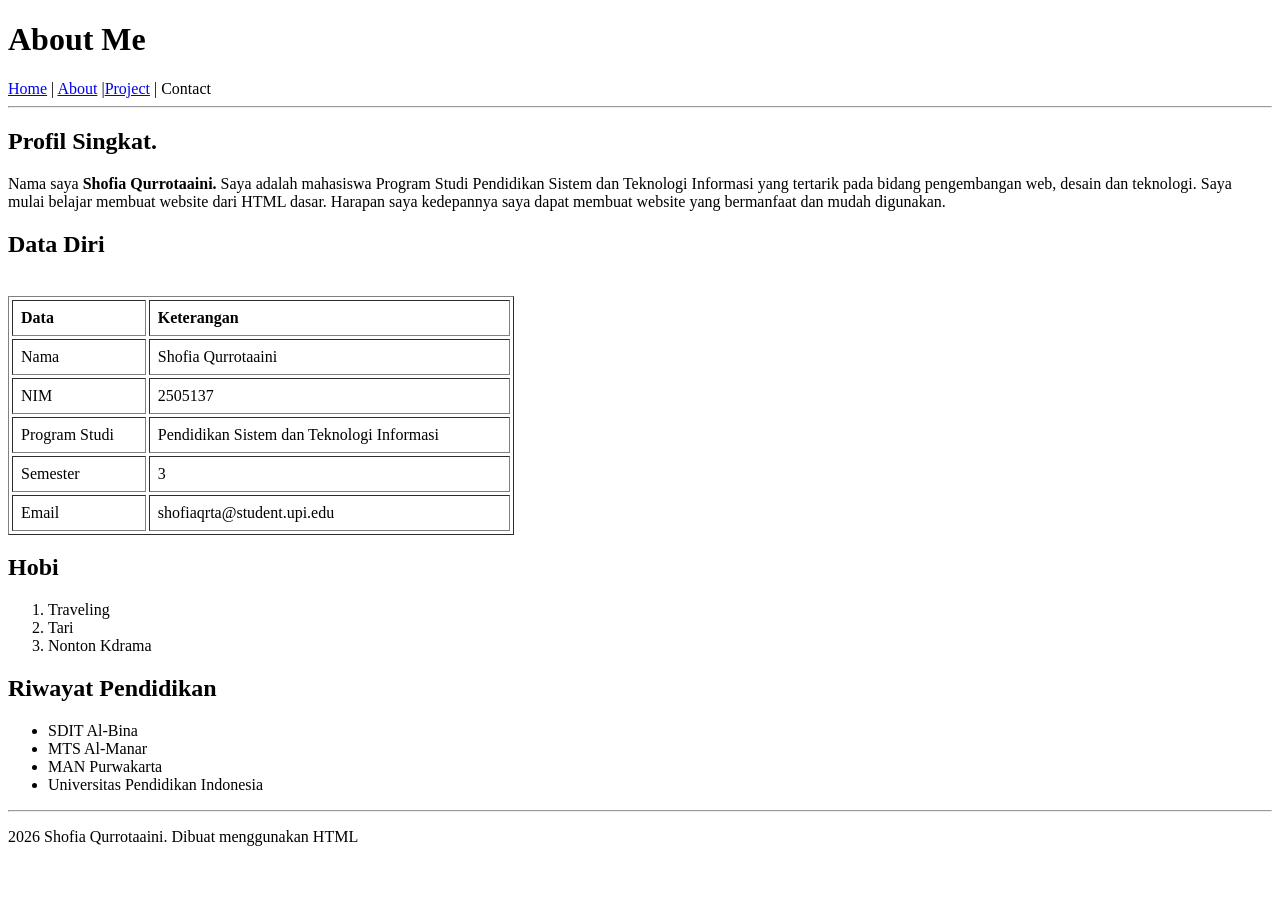
==== about.html @ 13aec9b3 "commit pertama tgl 9/9/2026" ====
<!doctype html>
<html lang="id">
  <head>
    <meta charset="UTF-8" />
    <title>Struktur Dasar HTML</title>
  </head>
  <body>
    <!-- Konten halaman ditulis di dalam body -->
    <h1>About Me</h1>
    <nav>
      <a href="Home.html">Home</a> | <a href="About.html">About</a> |<a
        href="Project.html"
        >Project</a
      >
      |
      <pa href="Contact.html">Contact</a>
    </nav>
    <hr>
    <h2>Profil Singkat.</h2>
    <p>
     Nama saya <strong>Shofia Qurrotaaini.</strong> Saya adalah mahasiswa Program Studi Pendidikan Sistem dan Teknologi Informasi yang tertarik pada bidang pengembangan web, desain dan teknologi.
    Saya mulai belajar  membuat website dari HTML dasar.
    Harapan saya kedepannya saya dapat membuat website yang bermanfaat dan mudah digunakan.
    <p>
    <h2>Data Diri</h2>
     <head>
    <meta charset="UTF-8" />
    <title>Tabel</title>
  </head>
  <body>
    <br />
    <table
      border="1"
      cellspacing="3"
      cellpadding="8"
      width="40%"
      style="background-color: white"
    >
      <tr>
        <td> <strong>Data</strong> </td>
        <td> <strong>Keterangan</strong> </td>
      </tr>
      <tr>
        <td>Nama</td>
        <td>Shofia Qurrotaaini</td>
      </tr>
      <tr>
        <td>NIM</td>
        <td>2505137</td>
      </tr>
      <tr>
        <td>Program Studi</td>
        <td>Pendidikan Sistem dan Teknologi Informasi</td>
      </tr>
      <tr>
        <td>Semester</td>
        <td>3</td>
      </tr>
      <tr>
        <td>Email</td>
        <td>shofiaqrta@student.upi.edu</td>
      </tr>
    </table>
    <h2>Hobi</h2>
     <ol>
      <li>Traveling</li>
      <li>Tari</li>
      <li>Nonton Kdrama</li>
    </ol>
    <h2>Riwayat Pendidikan</h2>
    <ul>
      <li>SDIT Al-Bina</li>
      <li>MTS Al-Manar</li>
      <li>MAN Purwakarta</li>
      <li>Universitas Pendidikan Indonesia</li>
    </ul>
  </body>
  <hr> 
 <p>
     2026 Shofia Qurrotaaini. Dibuat menggunakan HTML
    </p>
</html>
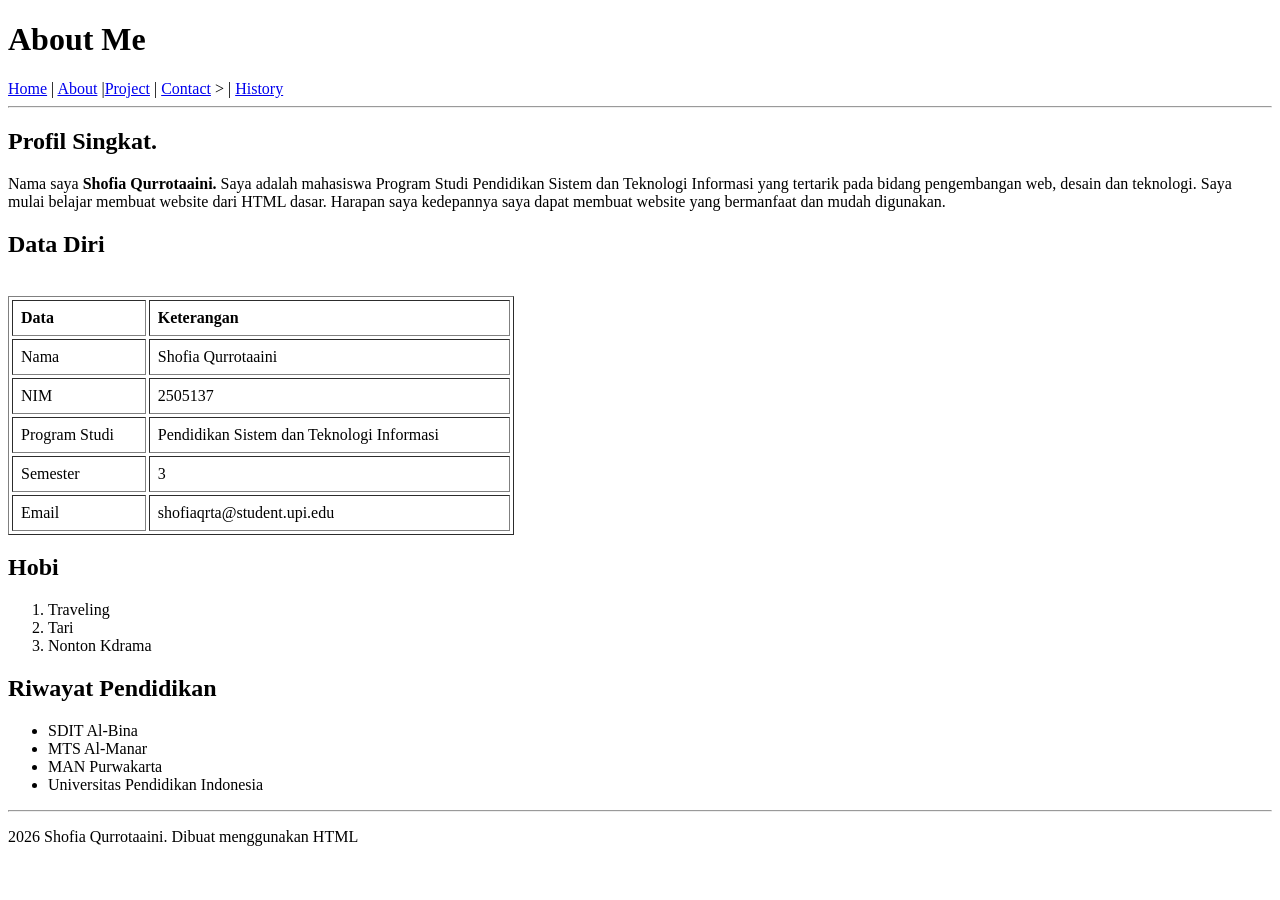
==== commit cf0c5c64: "Commit Pertama Kali" ====
--- a/about.html
+++ b/about.html
@@ -8,12 +8,17 @@
     <!-- Konten halaman ditulis di dalam body -->
     <h1>About Me</h1>
     <nav>
-      <a href="Home.html">Home</a> | <a href="About.html">About</a> |<a
-        href="Project.html"
+      <a href="index.html">Home</a> | <a href="about.html">About</a> |<a
+        href="project.html"
         >Project</a
       >
       |
-      <pa href="Contact.html">Contact</a>
+      <a href="contact.html">Contact</a>
+      >
+      |
+       <a href="history.html"
+        >History</a
+      >
     </nav>
     <hr>
     <h2>Profil Singkat.</h2>
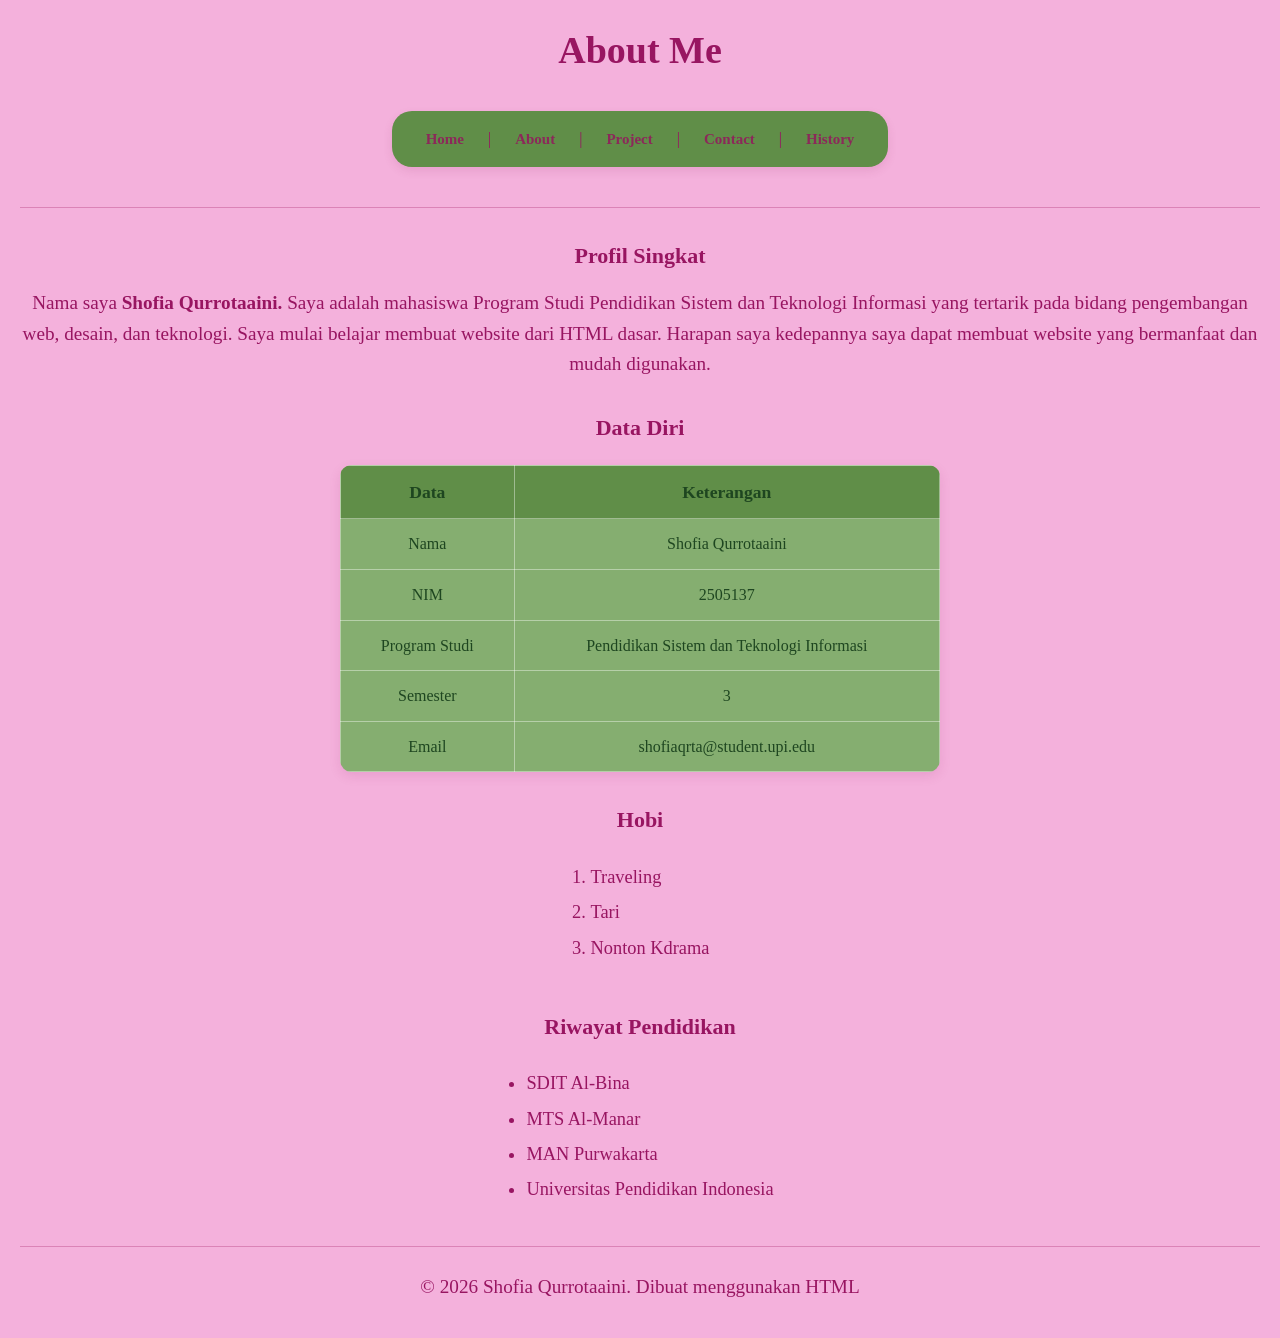
==== commit 694ea7ca: "Menambah CSS ke dalam website" ====
--- a/about.html
+++ b/about.html
@@ -2,86 +2,86 @@
 <html lang="id">
   <head>
     <meta charset="UTF-8" />
-    <title>Struktur Dasar HTML</title>
+    <meta name="viewport" content="width=device-width, initial-scale=1.0" />
+    <link rel="stylesheet" href="style about.css" />
+    <title>About Me - Shofia Qurrotaaini</title>
   </head>
   <body>
-    <!-- Konten halaman ditulis di dalam body -->
-    <h1>About Me</h1>
-    <nav>
-      <a href="index.html">Home</a> | <a href="about.html">About</a> |<a
-        href="project.html"
-        >Project</a
-      >
-      |
-      <a href="contact.html">Contact</a>
-      >
-      |
-       <a href="history.html"
-        >History</a
-      >
-    </nav>
-    <hr>
-    <h2>Profil Singkat.</h2>
-    <p>
-     Nama saya <strong>Shofia Qurrotaaini.</strong> Saya adalah mahasiswa Program Studi Pendidikan Sistem dan Teknologi Informasi yang tertarik pada bidang pengembangan web, desain dan teknologi.
-    Saya mulai belajar  membuat website dari HTML dasar.
-    Harapan saya kedepannya saya dapat membuat website yang bermanfaat dan mudah digunakan.
-    <p>
-    <h2>Data Diri</h2>
-     <head>
-    <meta charset="UTF-8" />
-    <title>Tabel</title>
-  </head>
-  <body>
-    <br />
-    <table
-      border="1"
-      cellspacing="3"
-      cellpadding="8"
-      width="40%"
-      style="background-color: white"
-    >
-      <tr>
-        <td> <strong>Data</strong> </td>
-        <td> <strong>Keterangan</strong> </td>
-      </tr>
-      <tr>
-        <td>Nama</td>
-        <td>Shofia Qurrotaaini</td>
-      </tr>
-      <tr>
-        <td>NIM</td>
-        <td>2505137</td>
-      </tr>
-      <tr>
-        <td>Program Studi</td>
-        <td>Pendidikan Sistem dan Teknologi Informasi</td>
-      </tr>
-      <tr>
-        <td>Semester</td>
-        <td>3</td>
-      </tr>
-      <tr>
-        <td>Email</td>
-        <td>shofiaqrta@student.upi.edu</td>
-      </tr>
-    </table>
-    <h2>Hobi</h2>
-     <ol>
-      <li>Traveling</li>
-      <li>Tari</li>
-      <li>Nonton Kdrama</li>
-    </ol>
-    <h2>Riwayat Pendidikan</h2>
-    <ul>
-      <li>SDIT Al-Bina</li>
-      <li>MTS Al-Manar</li>
-      <li>MAN Purwakarta</li>
-      <li>Universitas Pendidikan Indonesia</li>
-    </ul>
+      <h1>About Me</h1>
+
+      <!-- Navigasi -->
+      <nav>
+        <a href="index.html">Home</a> | 
+        <a href="about.html">About</a> | 
+        <a href="project.html">Project</a> | 
+        <a href="contact.html">Contact</a> | 
+        <a href="history.html">History</a>
+      </nav>
+
+      <hr />
+
+      <!-- Profil Singkat -->
+      <h2>Profil Singkat</h2>
+      <p>
+        Nama saya <strong>Shofia Qurrotaaini.</strong> Saya adalah mahasiswa Program Studi Pendidikan Sistem dan Teknologi Informasi yang tertarik pada bidang pengembangan web, desain, dan teknologi. Saya mulai belajar membuat website dari HTML dasar. Harapan saya kedepannya saya dapat membuat website yang bermanfaat dan mudah digunakan.
+      </p>
+
+      <!-- Data Diri -->
+      <h2>Data Diri</h2>
+      <table>
+        <thead>
+          <tr>
+            <th>Data</th>
+            <th>Keterangan</th>
+          </tr>
+        </thead>
+        <tbody>
+          <tr>
+            <td>Nama</td>
+            <td>Shofia Qurrotaaini</td>
+          </tr>
+          <tr>
+            <td>NIM</td>
+            <td>2505137</td>
+          </tr>
+          <tr>
+            <td>Program Studi</td>
+            <td>Pendidikan Sistem dan Teknologi Informasi</td>
+          </tr>
+          <tr>
+            <td>Semester</td>
+            <td>3</td>
+          </tr>
+          <tr>
+            <td>Email</td>
+            <td>shofiaqrta@student.upi.edu</td>
+          </tr>
+        </tbody>
+      </table>
+
+      <!-- Hobi -->
+      <h2>Hobi</h2>
+      <ol>
+        <li>Traveling</li>
+        <li>Tari</li>
+        <li>Nonton Kdrama</li>
+      </ol>
+
+      <!-- Riwayat Pendidikan -->
+      <h2>Riwayat Pendidikan</h2>
+      <ul>
+        <li>SDIT Al-Bina</li>
+        <li>MTS Al-Manar</li>
+        <li>MAN Purwakarta</li>
+        <li>Universitas Pendidikan Indonesia</li>
+      </ul>
+
+      <hr />
+
+      <!-- Footer -->
+      <footer>
+        <p>&copy; 2026 Shofia Qurrotaaini. Dibuat menggunakan HTML</p>
+      </footer>
+    </div>
   </body>
-  <hr> 
- <p>
-     2026 Shofia Qurrotaaini. Dibuat menggunakan HTML
-    </p>
 </html>
--- a/style about.css
+++ b/style about.css
@@ -0,0 +1,125 @@
+ *{
+  margin: 0;
+  padding: 0;
+  box-sizing: border-box;
+}
+
+body {
+  background-color: #f4b1dc;
+  color: #981561;
+  font-family: 'Georgia', serif;
+  line-height: 1.6;
+  text-align: center; 
+  padding: 20px;
+}
+
+h1 {
+  font-size: 38px;
+  color: #981561;
+  margin-bottom: 15px;
+  animation: softPulse 2.5s ease-in-out infinite;
+}
+
+h2 {
+  font-size: 22px;
+  margin: 30px 0 15px 0;
+  animation: softPulse 2s ease-in-out infinite;
+}
+
+p {
+  font-family: 'Garamond', serif;
+  font-size: 1.2rem;
+  margin-bottom: 15px;
+}
+
+hr {
+  border: none;
+  height: 1px;
+  background-color: #a01862;
+  opacity: 0.3;
+  margin: 25px 0;
+}
+
+nav {
+  display: inline-flex;
+  justify-content: center;
+  align-items: center;
+  gap: 12px;
+  background: #608e48;
+  padding: 10px 22px;
+  border-radius: 20px;
+  box-shadow: 0 4px 10px rgba(140, 40, 90, 0.12);
+  margin: 15px 0;
+}
+
+nav a {
+  position: relative;
+  color: #8c285a;
+  text-decoration: none;
+  font-size: 15px;
+  font-weight: 600;
+  padding: 6px 12px;
+  border-radius: 8px;
+  transition: all 0.25s ease;
+}
+
+nav a:hover {
+  background: #608e48;
+  transform: translateY(-3px) scale(1.05);
+  box-shadow: 0 4px 8px rgba(152, 21, 97, 0.15);
+}
+
+ol, ul {
+  display: inline-block;
+  text-align: left; 
+  margin: 10px auto;
+  padding-left: 20px;
+  font-family: 'Garamond', serif;
+  font-size: 1.15rem;
+}
+
+li {
+  margin-bottom: 6px;
+}
+
+table {
+  margin: 20px auto; 
+  border-collapse: collapse;
+  width: 90%;
+  max-width: 600px;
+  background-color: #85ae70; 
+  border-radius: 12px;
+  overflow: hidden;
+  box-shadow: 0 4px 12px rgba(152, 21, 97, 0.12);
+}
+
+th, td {
+  padding: 12px 18px;
+  text-align: center;
+  color: #1e4620; 
+  border: 1px solid rgba(255, 255, 255, 0.4);
+}
+
+th {
+  background-color: #608e48;
+  font-size: 1.1rem;
+  font-weight: bold;
+}
+
+tr:hover {
+  background-color: #ea90cc;
+}
+
+@keyframes softPulse {
+  0%, 100% {
+    transform: scale(1);
+  }
+  50% {
+    transform: scale(1.02);
+  }
+}
+
+footer {
+  margin-top: 20px;
+  font-size: 0.95rem;
+}
